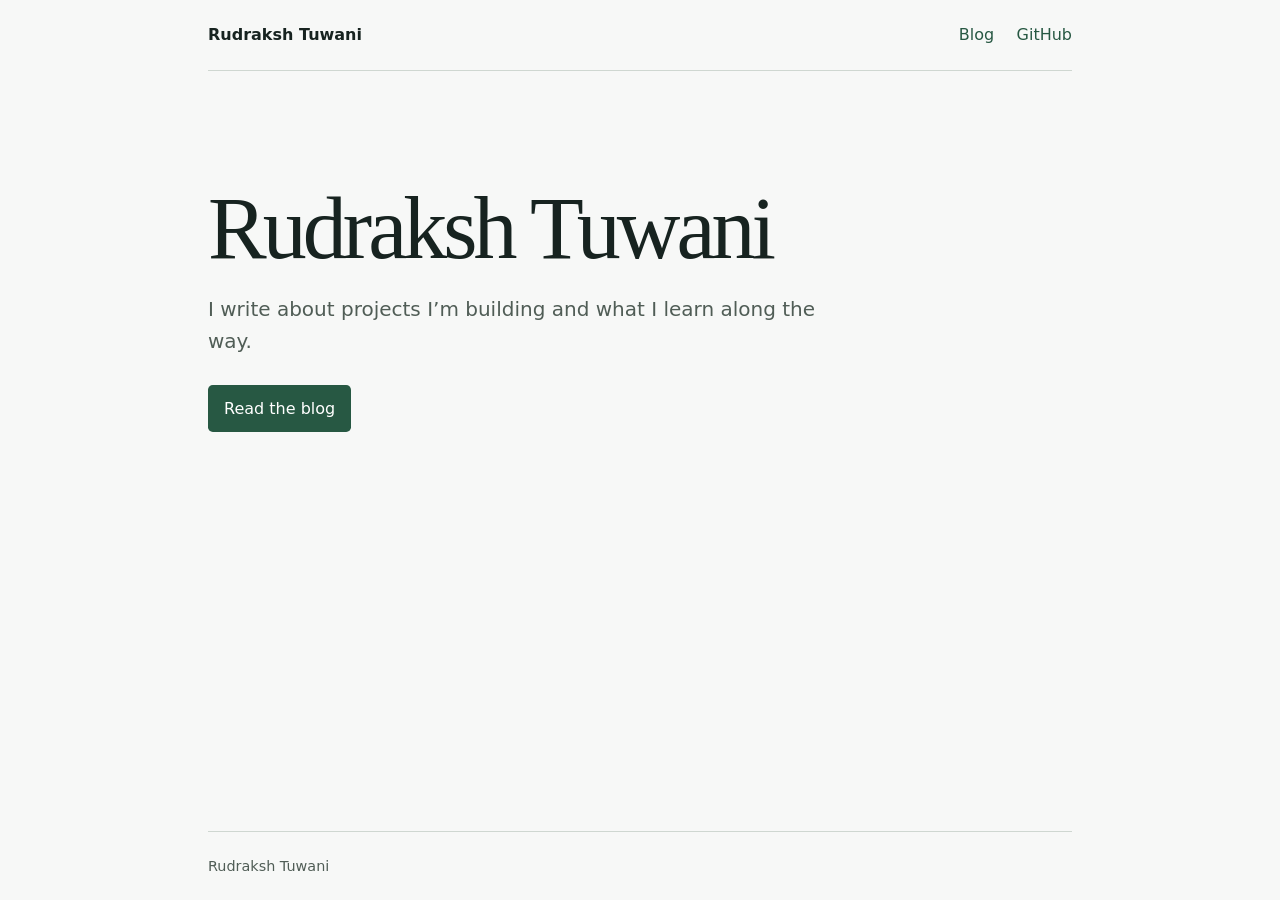
==== index.html @ 84b3ce57 "Publish personal website and blog index" ====
<!doctype html>
<html lang="en">
  <head>
    <meta charset="utf-8">
    <meta name="viewport" content="width=device-width, initial-scale=1">
    <meta name="description" content="Rudraksh Tuwani’s personal website, project writeups, and notes.">
    <title>Rudraksh Tuwani</title>
    <link rel="canonical" href="https://rudrakshtuwani.github.io/">
    <link rel="stylesheet" href="/assets/site.css">
    <script type="module" src="/assets/analytics.js"></script>
  </head>
  <body>
    <a class="skip-link" href="#main">Skip to content</a>
    <header class="site-header container">
      <a class="site-name" href="/" aria-current="page">Rudraksh Tuwani</a>
      <nav aria-label="Main navigation">
        <a href="/blog/">Blog</a>
        <a href="https://github.com/RudrakshTuwani">GitHub</a>
      </nav>
    </header>
    <main id="main" class="container page">
      <section class="intro" aria-labelledby="page-title">
        <h1 id="page-title">Rudraksh Tuwani</h1>
        <p>I write about projects I’m building and what I learn along the way.</p>
        <a class="button" href="/blog/">Read the blog</a>
      </section>
    </main>
    <footer class="site-footer container">
      <p>Rudraksh Tuwani</p>
      <div id="analytics-controls"></div>
    </footer>
  </body>
</html>
---- assets/site.css ----
:root {
  color-scheme: light;
  --background: #f7f8f7;
  --text: #172320;
  --muted: #505d56;
  --line: #cfd7d1;
  --accent: #275843;
  --accent-hover: #193d2d;
  font-family: system-ui, sans-serif;
  line-height: 1.6;
}

* { box-sizing: border-box; }

body {
  min-height: 100vh;
  display: flex;
  flex-direction: column;
  margin: 0;
  background: var(--background);
  color: var(--text);
}

a {
  color: var(--accent);
  text-underline-offset: 0.21em;
}

a:hover { color: var(--accent-hover); }

:focus-visible {
  outline: 2px solid var(--accent);
  outline-offset: 4px;
}

.container {
  width: min(100% - 3rem, 54rem);
  margin-inline: auto;
}

.site-header,
.site-footer {
  display: flex;
  align-items: baseline;
  justify-content: space-between;
  flex-wrap: wrap;
  gap: 0.75rem 1.5rem;
  padding-block: 1.4rem;
}

.site-header { border-bottom: 1px solid var(--line); }

.site-name {
  color: var(--text);
  font-weight: 650;
  text-decoration: none;
}

nav { display: flex; gap: 1.4rem; }

nav a { text-decoration: none; }

nav a:hover,
nav a[aria-current="page"] { text-decoration: underline; }

.page {
  flex: 1;
  padding-block: clamp(3rem, 9vw, 7rem) 4rem;
}

h1, h2 {
  margin: 0;
  font-family: Charter, 'Iowan Old Style', Georgia, serif;
  font-weight: 500;
}

h1 {
  font-size: clamp(2.8rem, 8vw, 5.5rem);
  line-height: 1.04;
  letter-spacing: -0.045em;
}

.intro p {
  max-width: 38rem;
  margin: 1.15rem 0 0;
  color: var(--muted);
  font-size: clamp(1.05rem, 2vw, 1.25rem);
}

.button {
  display: inline-block;
  margin-top: 1.75rem;
  padding: 0.65rem 1rem;
  border-radius: 0.3rem;
  background: var(--accent);
  color: white;
  text-decoration: none;
}

.button:hover { background: var(--accent-hover); color: white; }

.articles {
  list-style: none;
  padding: 0;
  margin: 2.5rem 0 0;
  border-top: 1px solid var(--line);
}

.articles li {
  padding-block: 1.5rem;
  border-bottom: 1px solid var(--line);
}

.articles h2 {
  font-size: clamp(1.4rem, 3.8vw, 1.9rem);
  line-height: 1.25;
}

.articles p {
  margin: 0.45rem 0 0;
  color: var(--muted);
}

.site-footer {
  border-top: 1px solid var(--line);
  color: var(--muted);
  font-size: 0.9rem;
}

.site-footer p { margin: 0; }

.analytics-button {
  border: 0;
  padding: 0.25rem 0;
  background: transparent;
  color: var(--accent);
  cursor: pointer;
  font: inherit;
  text-decoration: underline;
  text-underline-offset: 0.21em;
}

.skip-link {
  position: absolute;
  top: 0.5rem;
  left: 0.5rem;
  z-index: 1;
  padding: 0.5rem 0.75rem;
  background: var(--background);
  transform: translateY(-150%);
}

.skip-link:focus { transform: translateY(0); }
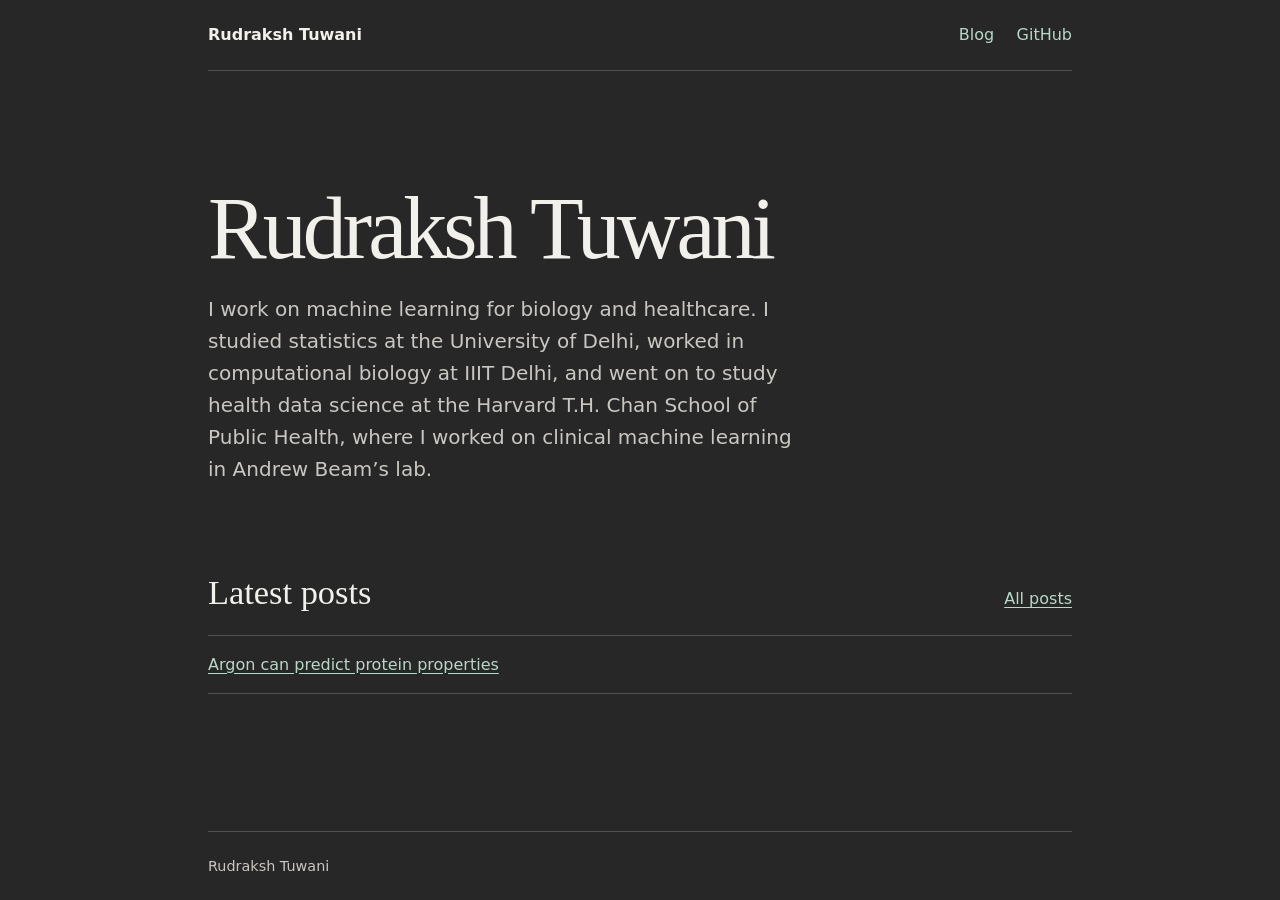
==== commit ed97d1cc: "Update homepage introduction and latest posts" ====
--- a/index.html
+++ b/index.html
@@ -6,8 +6,9 @@
     <meta name="description" content="Rudraksh Tuwani’s personal website, project writeups, and notes.">
     <title>Rudraksh Tuwani</title>
     <link rel="canonical" href="https://rudrakshtuwani.github.io/">
-    <link rel="stylesheet" href="/assets/site.css">
+    <link rel="stylesheet" href="/assets/site.css?v=2">
     <script type="module" src="/assets/analytics.js"></script>
+    <script type="module" src="/assets/latest-posts.js"></script>
   </head>
   <body>
     <a class="skip-link" href="#main">Skip to content</a>
@@ -21,8 +22,14 @@
     <main id="main" class="container page">
       <section class="intro" aria-labelledby="page-title">
         <h1 id="page-title">Rudraksh Tuwani</h1>
-        <p>I write about projects I’m building and what I learn along the way.</p>
-        <a class="button" href="/blog/">Read the blog</a>
+        <p>I work on machine learning for biology and healthcare. I studied statistics at the University of Delhi, worked in computational biology at IIIT Delhi, and went on to study health data science at the Harvard T.H. Chan School of Public Health, where I worked on clinical machine learning in Andrew Beam’s lab.</p>
+      </section>
+      <section class="latest" aria-labelledby="latest-title">
+        <div class="section-heading">
+          <h2 id="latest-title">Latest posts</h2>
+          <a href="/blog/">All posts</a>
+        </div>
+        <ul id="latest-posts" class="articles" hidden></ul>
       </section>
     </main>
     <footer class="site-footer container">
--- a/assets/site.css
+++ b/assets/site.css
@@ -1,11 +1,11 @@
 :root {
-  color-scheme: light;
-  --background: #f7f8f7;
-  --text: #172320;
-  --muted: #505d56;
-  --line: #cfd7d1;
-  --accent: #275843;
-  --accent-hover: #193d2d;
+  color-scheme: dark;
+  --background: #272727;
+  --text: #f2f0eb;
+  --muted: #cac7c2;
+  --line: #51514e;
+  --accent: #b8d7c7;
+  --accent-hover: #e0f4e9;
   font-family: system-ui, sans-serif;
   line-height: 1.6;
 }
@@ -87,17 +87,21 @@
   font-size: clamp(1.05rem, 2vw, 1.25rem);
 }
 
-.button {
-  display: inline-block;
-  margin-top: 1.75rem;
-  padding: 0.65rem 1rem;
-  border-radius: 0.3rem;
-  background: var(--accent);
-  color: white;
-  text-decoration: none;
+.latest { margin-top: clamp(2.75rem, 7vw, 5rem); }
+
+.section-heading {
+  display: flex;
+  align-items: baseline;
+  justify-content: space-between;
+  flex-wrap: wrap;
+  gap: 0.5rem 1rem;
 }
 
-.button:hover { background: var(--accent-hover); color: white; }
+.section-heading h2 { font-size: clamp(1.65rem, 4vw, 2.15rem); }
+
+.latest .articles { margin-top: 0.9rem; }
+
+.latest .articles li { padding-block: 1rem; }
 
 .articles {
   list-style: none;
